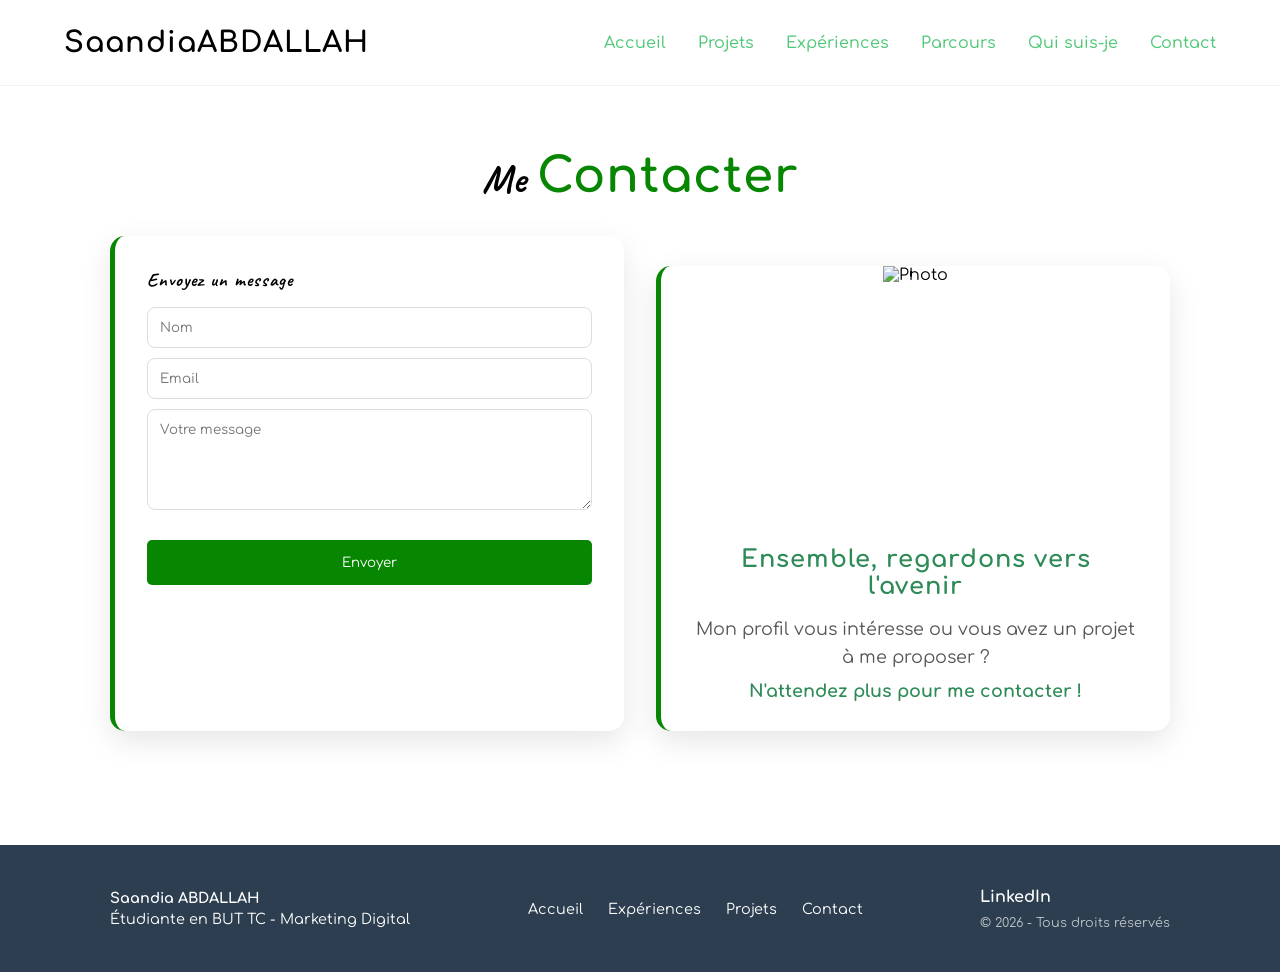
==== contact.html @ 7cf0b646 "Add files via upload" ====
<!DOCTYPE html>
<html lang="fr">
<head>
    <meta charset="UTF-8">
    <meta name="viewport" content="width=device-width, initial-scale=1.0">
    <title>Portfolio | Contact</title>
    <link href="https://fonts.googleapis.com/css2?family=Comfortaa:wght@300;500;700&family=Caveat:wght@700&display=swap" rel="stylesheet">
    <link rel="stylesheet" href="style.css">
</head>
<body>

    <nav>
        <div class="logo" style="font-size: 1.8rem;"><strong>SaandiaABDALLAH</strong><div class="PORTFOLIO"></div></div>
        <ul class="nav-links">
    <li><a href="index.html">Accueil</a></li>
    <li><a href="projets.html">Projets</a></li>
    <li><a href="experiencepro.html">Expériences</a></li>
    <li><a href="parcours.html">Parcours</a></li> 
    <li><a href="quisuisje.html">Qui suis-je</a></li>
    <li><a href="contact.html">Contact</a></li>
        </ul>
    </nav>

    <main class="container">
        <h2 class="section-title">Me <span class="emerald-text">Contacter</span></h2>
        
        <div class="grid">
            <form class="card" action="https://formspree.io/f/meelzwwb" method="POST">
    <h3 style="margin-bottom: 15px;">Envoyez un message</h3>
    
    <input type="text" name="nom" placeholder="Nom" required style="width:100%; margin-bottom:10px; padding:12px; border-radius:8px; border:1px solid #ddd;">
    
    <input type="email" name="email" placeholder="Email" required style="width:100%; margin-bottom:10px; padding:12px; border-radius:8px; border:1px solid #ddd;">
    
    <textarea name="message" placeholder="Votre message" rows="5" required style="width:100%; margin-bottom:10px; padding:12px; border-radius:8px; border:1px solid #ddd;"></textarea>
    
    <button type="submit" class="toggle-btn" style="width:100%; padding:15px;">Envoyer</button>
</form>

<div class="card" style="text-align: center; padding: 0; overflow: hidden; background: #ffffff; border-radius: 15px; box-shadow: 0 10px 30px rgba(0,0,0,0.1); margin-top: 30px;">
    
    <div style="width: 100%; height: 250px; overflow: hidden;">
       <img src="assets/photos.jpg" alt="Photo" style="width: 100%; height: 100%; object-fit: cover;">
    </div>

    <div style="padding: 30px;">
        <h3 style="font-family: 'Comfortaa', sans-serif; color: #2e8b57; margin-bottom: 15px; font-size: 1.5rem;">
            Ensemble, regardons vers l'avenir
        </h3>
        
        <p style="font-size: 1.1rem; color: #555; line-height: 1.6; margin-bottom: 10px;">
            Mon profil vous intéresse ou vous avez un projet à me proposer ?
        </p>
        
        <p style="font-size: 1.1rem; color: #2e8b57; font-weight: bold; margin-bottom: 0;">
            N'attendez plus pour me contacter !
        </p>
    </div>
</div>

</div>
        </div>
    </main>

<footer class="site-footer">
    <div class="footer-content">
        <div class="footer-section">
            <p><strong>Saandia ABDALLAH</strong></p>
            <p>Étudiante en BUT TC - Marketing Digital</p>
        </div>
        
        <div class="footer-links">
            <a href="index.html">Accueil</a>
            <a href="experiencepro.html">Expériences</a>
            <a href="projets.html">Projets</a>
            <a href="contact.html">Contact</a>
        </div>

        <div class="footer-social">
            <a href="https://www.linkedin.com/in/saandia-abdallahh/" target="_blank" style="text-decoration: none; color: inherit;">
                <i class="fab fa-linkedin"></i> LinkedIn
            </a>
            <p>© 2026 - Tous droits réservés</p>
        </div>
    </div>
</footer>

    <script src="script.js"></script>
</body>
</html>
---- style.css ----
:root {
    --primary: #068601; /* vert nature */
    --accent: #ffb703;  /* Jaune soleil */
    --bg: #f8d4a5;      /* Beige clair (air) */
    --text: #50C878;    /* vert émerauld */
    --glass: rgba(255, 255, 255, 0.7);
    --shadow: 0 10px 30px rgba(0,0,0,0.1);
    --transition: all 0.3s ease;
}

/* Application des nouvelles polices */
* { 
    margin: 0; padding: 0; box-sizing: border-box; 
    font-family: 'Comfortaa', cursive; /* Police douce et lisible */
}

h1, h2, h3, .logo {
    font-family: 'Caveat', cursive; /* Police style "Îles/Plage" */
    letter-spacing: 1px;
}

/* Style spécifique pour le fond de l'Index */
.hero { 
    height: 80vh; 
    display: flex; 
    align-items: center; 
    justify-content: center;
    text-align: center; 
    /* REMPLACE 'fond-plage.jpg' par le nom de ton image */
    background: linear-gradient(rgba(0,0,0,0.3), rgba(0,0,0,0.3)), url('images/fond-plage.jpg');
    background-size: cover; 
    background-position: center;
    background-attachment: fixed; /* Effet parallaxe sympa */
    color: white;
    border-radius: 0 0 50px 50px; /* Arrondi doux en bas */
}

.hero h1 {
    font-size: 4rem;
    text-shadow: 2px 2px 10px rgba(0,0,0,0.5);
}

.emerald-text {
    color: var(--accent); /* On utilise le jaune soleil pour faire ressortir */
    font-size: 1.2em;
}
/* NAVBAR UNIFIÉE */
nav {
    display: flex; justify-content: space-between; align-items: center;
    padding: 1.5rem 5%; background: var(--glass);
    backdrop-filter: blur(10px); position: sticky; top: 0; z-index: 1000;
    border-bottom: 1px solid rgba(0,0,0,0.05);
}
.nav-links { display: flex; gap: 2rem; list-style: none; }
.nav-links a { text-decoration: none; color: var(--text); font-weight: 500; transition: var(--transition); }
.nav-links a:hover, .nav-links a.active { color: var(--primary); }

/* BARRE DE RECHERCHE */
.search-wrapper { max-width: 600px; margin: 2rem auto; padding: 0 20px; }
#searchInput {
    width: 100%; padding: 15px 25px; border-radius: 50px;
    border: 1px solid #ddd; outline: none; transition: var(--transition);
    box-shadow: var(--shadow);
}
#searchInput:focus { border-color: var(--primary); transform: scale(1.02); }

/* CARTES ET SECTIONS */
.container { max-width: 1100px; margin: auto; padding: 4rem 20px; }
.section-title { font-size: 2.5rem; margin-bottom: 2rem; text-align: center; }
.emerald-text { color: var(--primary); }

.grid { display: grid; grid-template-columns: repeat(auto-fit, minmax(300px, 1fr)); gap: 2rem; }

.card {
    background: white; padding: 2rem; border-radius: 15px;
    box-shadow: var(--shadow); transition: var(--transition);
    border-left: 5px solid var(--primary);
}
.card:hover { transform: translateY(-10px); }

.toggle-btn {
    background: var(--primary); color: white; border: none;
    padding: 8px 15px; border-radius: 5px; cursor: pointer; margin-top: 1rem;
}

.content-detail { display: none; margin-top: 1rem; padding-top: 1rem; border-top: 1px solid #eee; }
.content-detail.open { display: block; animation: fadeIn 0.5s ease; }

@keyframes fadeIn { from { opacity: 0; transform: translateY(10px); } to { opacity: 1; transform: translateY(0); } }

/* HERO */
.hero { 
    height: 80vh; 
    display: flex; 
    align-items: center; 
    justify-content: center;
    text-align: center;
}
.site-footer {
    background-color: #2c3e50;
    color: white;
    padding: 40px 0;
    margin-top: 50px;
    font-family: 'Comfortaa', sans-serif;
}

.footer-content {
    max-width: 1100px;
    margin: 0 auto;
    display: flex;
    justify-content: space-between;
    align-items: center;
    flex-wrap: wrap;
    padding: 0 20px;
    gap: 20px;
}

.footer-section p {
    margin: 5px 0;
    font-size: 0.9rem;
}

.footer-links a {
    color: white;
    text-decoration: none;
    margin: 0 10px;
    font-size: 0.9rem;
    transition: color 0.3s;
}

.footer-links a:hover {
    color: #00bfa5;
}

.footer-social p {
    font-size: 0.8rem;
    color: #bdc3c7;
    margin-top: 10px;
}

.footer-social a {
    color: #00bfa5;
    text-decoration: none;
    font-weight: bold;
}

/* Adaptation pour mobile */
@media (max-width: 600px) {
    .footer-content {
        flex-direction: column;
        text-align: center;
    }
}
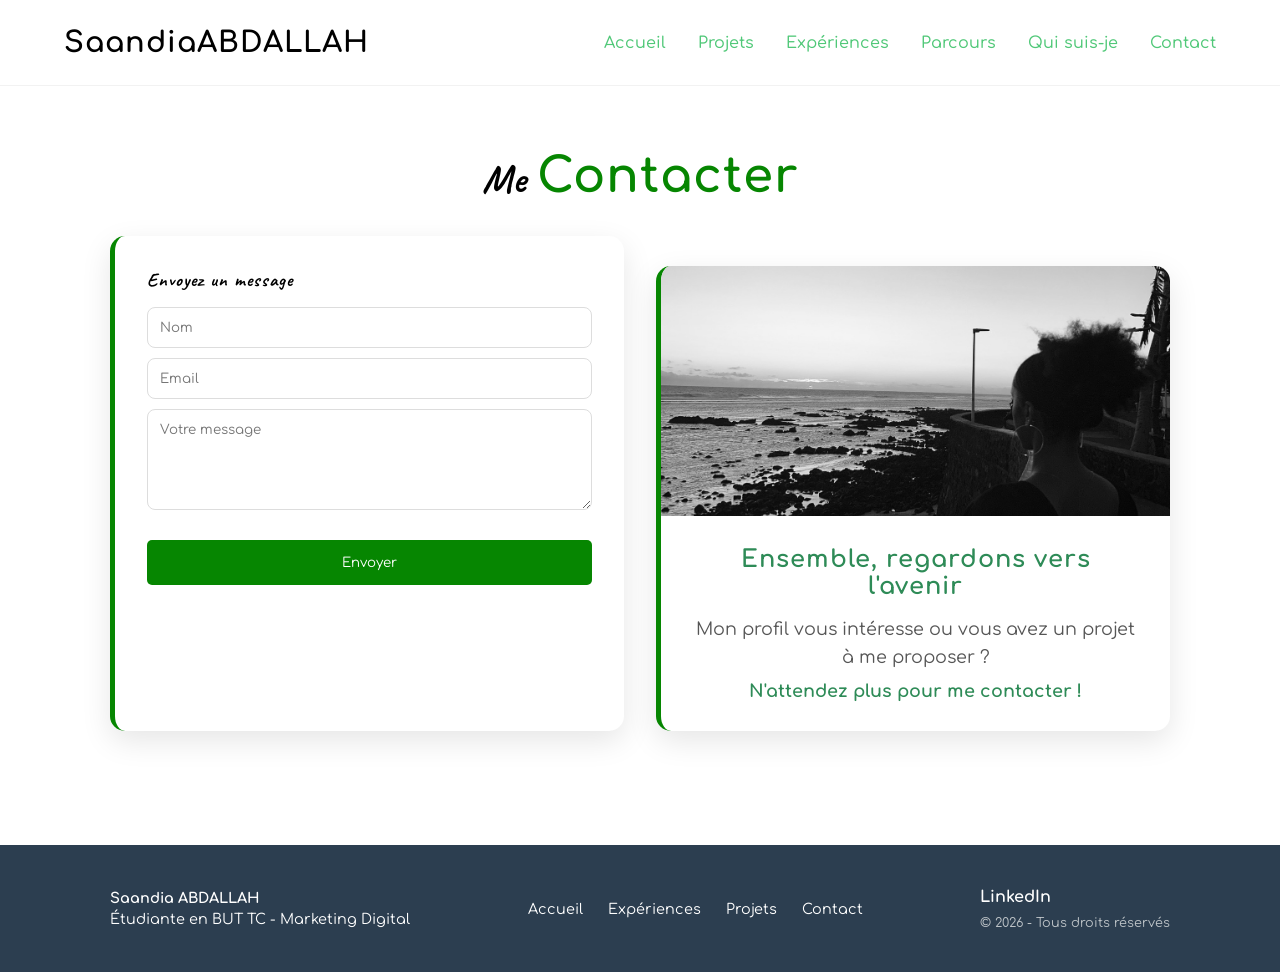
==== commit 2a7610c1: "Fix HTML formatting and structure in contact.html" ====
--- a/contact.html
+++ b/contact.html
@@ -40,7 +40,7 @@
 <div class="card" style="text-align: center; padding: 0; overflow: hidden; background: #ffffff; border-radius: 15px; box-shadow: 0 10px 30px rgba(0,0,0,0.1); margin-top: 30px;">
     
     <div style="width: 100%; height: 250px; overflow: hidden;">
-       <img src="assets/photos.jpg" alt="Photo" style="width: 100%; height: 100%; object-fit: cover;">
+       <img src="photos.jpg" alt="Photo" style="width: 100%; height: 100%; object-fit: cover;">
     </div>
 
     <div style="padding: 30px;">
@@ -87,4 +87,4 @@
 
     <script src="script.js"></script>
 </body>
-</html>+</html>
